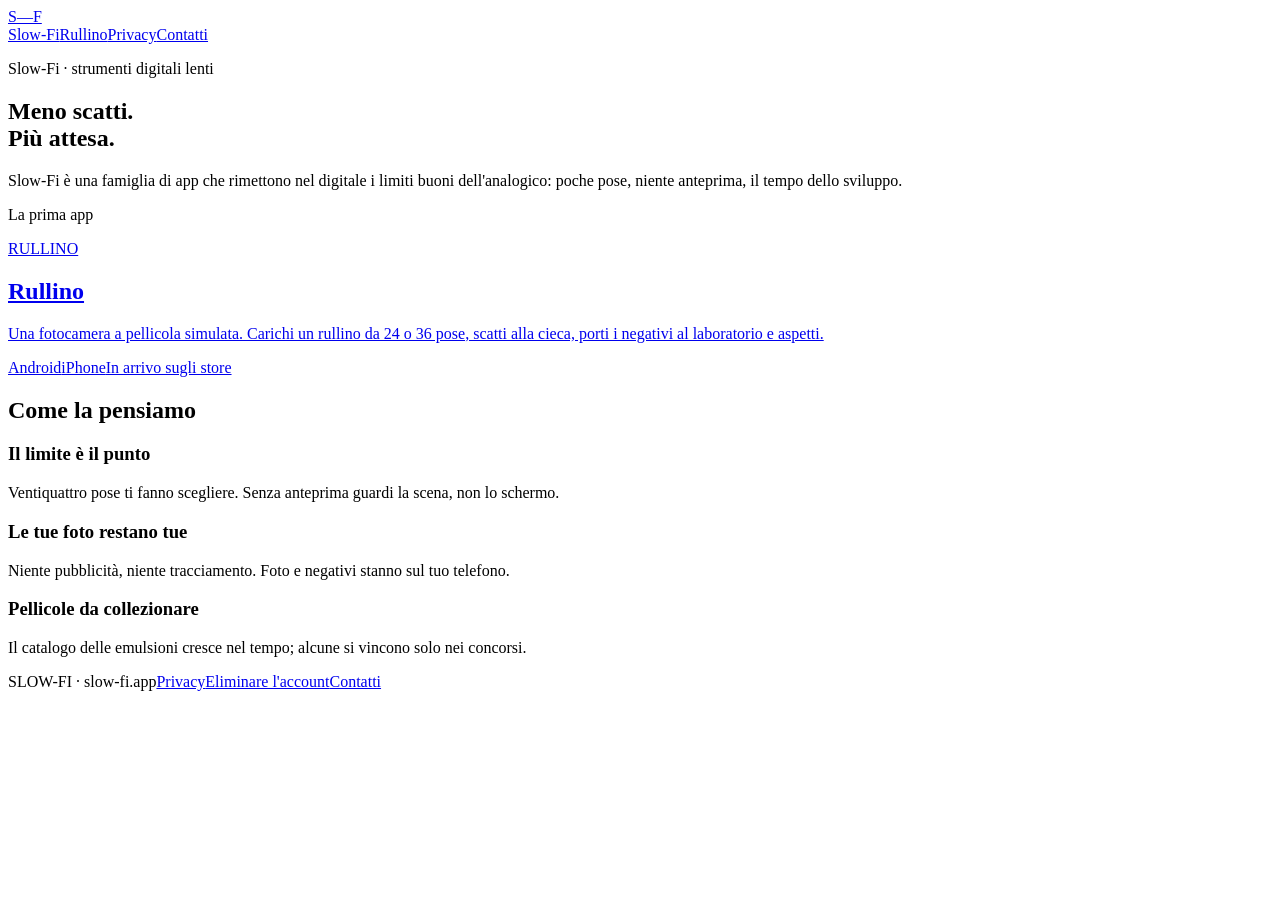
==== site/index.html @ 231f75a5 "Sito slow-fi.app: home, Rullino, privacy, eliminazione account, contatti Co-Authored-By: Claude Opus" ====
<!doctype html>
<html lang="it">
<head>
<meta charset="utf-8">
<meta name="viewport" content="width=device-width,initial-scale=1">
<title>Slow-Fi</title>
<meta name="description" content="Slow-Fi: app che rallentano il digitale. La prima è Rullino, una fotocamera a pellicola simulata.">
<meta name="theme-color" content="#0d0c0c">
<link rel="icon" href="/favicon.svg" type="image/svg+xml">
<link rel="stylesheet" href="/style.css">
</head>
<body>
<header><div class="wrap"><a class="mark" href="/">S—F</a><nav><a href="/" aria-current=page>Slow-Fi</a><a href="/rullino">Rullino</a><a href="/privacy">Privacy</a><a href="/contatti">Contatti</a></nav></div></header>
<main>

<section class="wrap hero">
  <p class="kicker">Slow-Fi · strumenti digitali lenti</p>
  <h1>Meno scatti.<br>Più attesa.</h1>
  <p class="lead">Slow-Fi è una famiglia di app che rimettono nel digitale i limiti buoni dell'analogico: poche pose, niente anteprima, il tempo dello sviluppo.</p>
</section>
<section class="wrap">
  <p class="kicker">La prima app</p>
  <a class="card app" href="/rullino">
    <div class="cart" aria-hidden="true"><div class="cap"></div><div class="body"></div><div class="lab">RULLINO</div></div>
    <div>
      <h2 class="m0">Rullino</h2>
      <p>Una fotocamera a pellicola simulata. Carichi un rullino da 24 o 36 pose, scatti alla cieca, porti i negativi al laboratorio e aspetti.</p>
      <span class="chip on">Android</span><span class="chip on">iPhone</span><span class="chip">In arrivo sugli store</span>
    </div>
  </a>
</section>
<section class="wrap" class="pb">
  <h2>Come la pensiamo</h2>
  <div class="grid">
    <div class="card"><h3>Il limite è il punto</h3><p>Ventiquattro pose ti fanno scegliere. Senza anteprima guardi la scena, non lo schermo.</p></div>
    <div class="card"><h3>Le tue foto restano tue</h3><p>Niente pubblicità, niente tracciamento. Foto e negativi stanno sul tuo telefono.</p></div>
    <div class="card"><h3>Pellicole da collezionare</h3><p>Il catalogo delle emulsioni cresce nel tempo; alcune si vincono solo nei concorsi.</p></div>
  </div>
</section>

</main>
<footer><div class="wrap"><span>SLOW-FI · slow-fi.app</span><a href="/privacy">Privacy</a><a href="/elimina-account">Eliminare l'account</a><a href="/contatti">Contatti</a></div></footer>
</body>
</html>
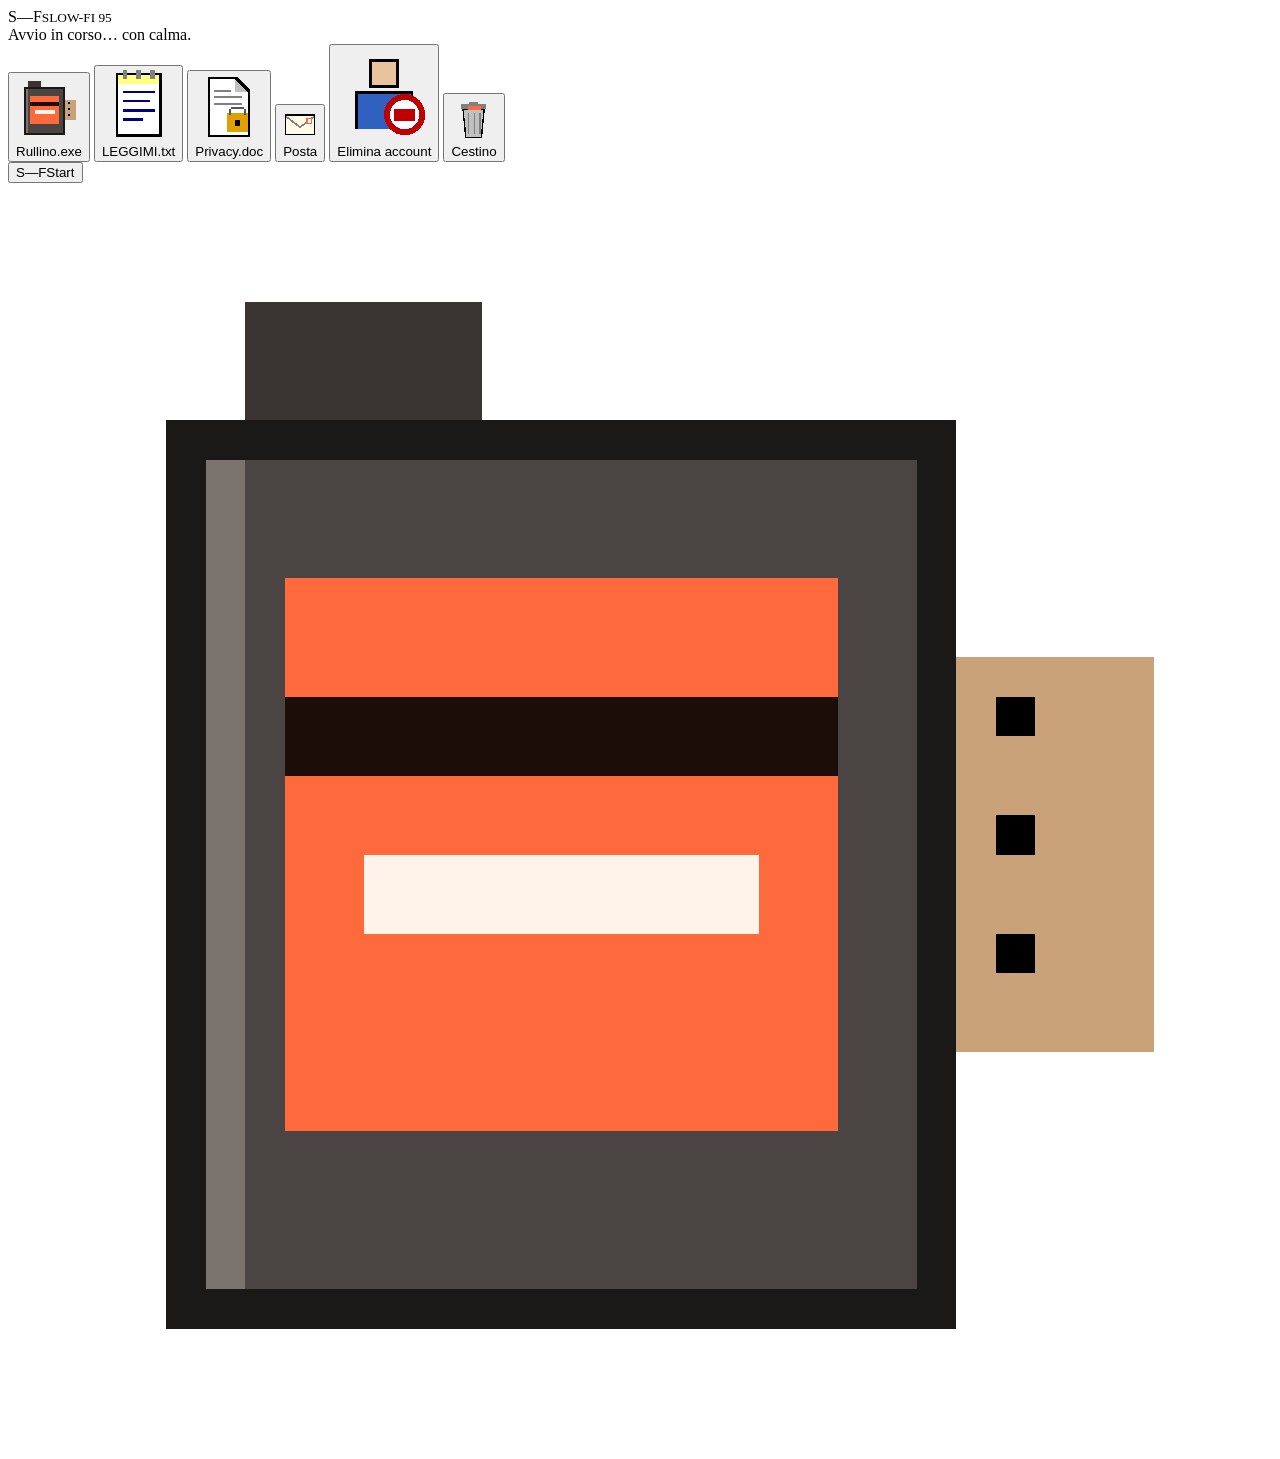
==== commit d886d014: "Sito Slow-Fi 95: desktop retrò con finestre trascinabili, menu Start, barra delle applicazioni; 404 " ====
--- a/site/index.html
+++ b/site/index.html
@@ -5,40 +5,214 @@
 <meta name="viewport" content="width=device-width,initial-scale=1">
 <title>Slow-Fi</title>
 <meta name="description" content="Slow-Fi: app che rallentano il digitale. La prima è Rullino, una fotocamera a pellicola simulata.">
-<meta name="theme-color" content="#0d0c0c">
+<meta name="theme-color" content="#007a78">
 <link rel="icon" href="/favicon.svg" type="image/svg+xml">
-<link rel="stylesheet" href="/style.css">
+<link rel="stylesheet" href="/desktop.css">
+<noscript><link rel="stylesheet" href="/noscript.css"></noscript>
+<script src="/desktop.js" defer></script>
 </head>
 <body>
-<header><div class="wrap"><a class="mark" href="/">S—F</a><nav><a href="/" aria-current=page>Slow-Fi</a><a href="/rullino">Rullino</a><a href="/privacy">Privacy</a><a href="/contatti">Contatti</a></nav></div></header>
-<main>
-
-<section class="wrap hero">
-  <p class="kicker">Slow-Fi · strumenti digitali lenti</p>
-  <h1>Meno scatti.<br>Più attesa.</h1>
-  <p class="lead">Slow-Fi è una famiglia di app che rimettono nel digitale i limiti buoni dell'analogico: poche pose, niente anteprima, il tempo dello sviluppo.</p>
-</section>
-<section class="wrap">
-  <p class="kicker">La prima app</p>
-  <a class="card app" href="/rullino">
-    <div class="cart" aria-hidden="true"><div class="cap"></div><div class="body"></div><div class="lab">RULLINO</div></div>
-    <div>
-      <h2 class="m0">Rullino</h2>
-      <p>Una fotocamera a pellicola simulata. Carichi un rullino da 24 o 36 pose, scatti alla cieca, porti i negativi al laboratorio e aspetti.</p>
-      <span class="chip on">Android</span><span class="chip on">iPhone</span><span class="chip">In arrivo sugli store</span>
-    </div>
-  </a>
-</section>
-<section class="wrap" class="pb">
-  <h2>Come la pensiamo</h2>
-  <div class="grid">
-    <div class="card"><h3>Il limite è il punto</h3><p>Ventiquattro pose ti fanno scegliere. Senza anteprima guardi la scena, non lo schermo.</p></div>
-    <div class="card"><h3>Le tue foto restano tue</h3><p>Niente pubblicità, niente tracciamento. Foto e negativi stanno sul tuo telefono.</p></div>
-    <div class="card"><h3>Pellicole da collezionare</h3><p>Il catalogo delle emulsioni cresce nel tempo; alcune si vincono solo nei concorsi.</p></div>
-  </div>
-</section>
-
+<div id="boot" aria-hidden="true"><div class="logo">S—F<small>SLOW-FI 95</small></div><div class="bar"><i></i></div><div>Avvio in corso… con calma.</div></div>
+
+<main id="desk">
+<nav id="icons" aria-label="Desktop">
+<button class="icon" data-open="rullino"><svg viewBox="0 0 32 32" shape-rendering="crispEdges" aria-hidden="true"><rect x="6" y="3" width="6" height="4" fill="#3a3533"/><rect x="4" y="6" width="20" height="23" fill="#1b1918"/><rect x="5" y="7" width="18" height="21" fill="#4a4542"/><rect x="7" y="10" width="14" height="14" fill="#ff6a3d"/><rect x="7" y="13" width="14" height="2" fill="#1b0e09"/><rect x="9" y="17" width="10" height="2" fill="#fff3ea"/><rect x="24" y="12" width="5" height="10" fill="#c9a27a"/><rect x="25" y="13" width="1" height="1" fill="#000"/><rect x="25" y="16" width="1" height="1" fill="#000"/><rect x="25" y="19" width="1" height="1" fill="#000"/><rect x="5" y="7" width="1" height="21" fill="#7a736e"/></svg><span>Rullino.exe</span></button>
+<button class="icon" data-open="leggimi"><svg viewBox="0 0 32 32" shape-rendering="crispEdges" aria-hidden="true"><rect x="6" y="2" width="20" height="28" fill="#000"/><rect x="7" y="3" width="18" height="26" fill="#fff"/><rect x="7" y="3" width="18" height="4" fill="#ffff80"/><rect x="9" y="1" width="2" height="4" fill="#808080"/><rect x="15" y="1" width="2" height="4" fill="#808080"/><rect x="21" y="1" width="2" height="4" fill="#808080"/><rect x="9" y="10" width="14" height="1" fill="#000080"/><rect x="9" y="14" width="12" height="1" fill="#000080"/><rect x="9" y="18" width="14" height="1" fill="#000080"/><rect x="9" y="22" width="9" height="1" fill="#000080"/></svg><span>LEGGIMI.txt</span></button>
+<button class="icon" data-open="privacy"><svg viewBox="0 0 32 32" shape-rendering="crispEdges" aria-hidden="true"><polygon points="6,2 20,2 26,8 26,30 6,30" fill="#000"/><polygon points="7,3 19,3 25,9 25,29 7,29" fill="#fff"/><polygon points="19,3 19,9 25,9" fill="#c0c0c0"/><rect x="9" y="8" width="8" height="1" fill="#808080"/><rect x="9" y="11" width="13" height="1" fill="#808080"/><rect x="9" y="14" width="13" height="1" fill="#808080"/><rect x="15" y="19" width="10" height="9" fill="#e0a000"/><rect x="17" y="16" width="6" height="1" fill="#555"/><rect x="16" y="17" width="1" height="3" fill="#555"/><rect x="23" y="17" width="1" height="3" fill="#555"/><rect x="19" y="22" width="2" height="3" fill="#000"/></svg><span>Privacy.doc</span></button>
+<button class="icon" data-open="contatti"><svg viewBox="0 0 32 32" shape-rendering="crispEdges" aria-hidden="true"><rect x="2" y="7" width="28" height="19" fill="#000"/><rect x="3" y="8" width="26" height="17" fill="#fffbe6"/><polygon points="3,8 16,18 29,8 29,10 16,20 3,10" fill="#808080"/><rect x="22" y="10" width="5" height="6" fill="#ff6a3d"/><rect x="23" y="11" width="3" height="4" fill="#fff"/></svg><span>Posta</span></button>
+<button class="icon" data-open="account"><svg viewBox="0 0 32 32" shape-rendering="crispEdges" aria-hidden="true"><rect x="11" y="4" width="10" height="10" fill="#000"/><rect x="12" y="5" width="8" height="8" fill="#e8c39e"/><rect x="6" y="15" width="20" height="13" fill="#000"/><rect x="7" y="16" width="18" height="12" fill="#3060c0"/><circle cx="23" cy="23" r="7" fill="#c00000"/><circle cx="23" cy="23" r="5" fill="#fff"/><polygon points="19.5,21 26.5,21 26.5,25 19.5,25" fill="#c00000"/></svg><span>Elimina account</span></button>
+<button class="icon" data-open="cestino"><svg viewBox="0 0 32 32" shape-rendering="crispEdges" aria-hidden="true"><rect x="7" y="6" width="18" height="3" fill="#808080"/><rect x="13" y="4" width="6" height="2" fill="#808080"/><polygon points="8,9 24,9 22,30 10,30" fill="#000"/><polygon points="9,10 23,10 21,29 11,29" fill="#c0c0c0"/><rect x="12" y="12" width="1" height="15" fill="#808080"/><rect x="16" y="12" width="1" height="15" fill="#808080"/><rect x="20" y="12" width="1" height="15" fill="#808080"/><rect x="12" y="7" width="9" height="3" fill="#ff6a3d"/></svg><span>Cestino</span></button>
+</nav>
 </main>
-<footer><div class="wrap"><span>SLOW-FI · slow-fi.app</span><a href="/privacy">Privacy</a><a href="/elimina-account">Eliminare l'account</a><a href="/contatti">Contatti</a></div></footer>
+
+<div id="startmenu" class="raised" hidden>
+  <div class="side"><b>Slow</b>-Fi 95</div>
+  <ul>
+<li><button data-open="rullino"><svg viewBox="0 0 32 32" shape-rendering="crispEdges" aria-hidden="true"><rect x="6" y="3" width="6" height="4" fill="#3a3533"/><rect x="4" y="6" width="20" height="23" fill="#1b1918"/><rect x="5" y="7" width="18" height="21" fill="#4a4542"/><rect x="7" y="10" width="14" height="14" fill="#ff6a3d"/><rect x="7" y="13" width="14" height="2" fill="#1b0e09"/><rect x="9" y="17" width="10" height="2" fill="#fff3ea"/><rect x="24" y="12" width="5" height="10" fill="#c9a27a"/><rect x="25" y="13" width="1" height="1" fill="#000"/><rect x="25" y="16" width="1" height="1" fill="#000"/><rect x="25" y="19" width="1" height="1" fill="#000"/><rect x="5" y="7" width="1" height="21" fill="#7a736e"/></svg><span>Rullino</span></button></li>
+<li><button data-open="leggimi"><svg viewBox="0 0 32 32" shape-rendering="crispEdges" aria-hidden="true"><rect x="6" y="2" width="20" height="28" fill="#000"/><rect x="7" y="3" width="18" height="26" fill="#fff"/><rect x="7" y="3" width="18" height="4" fill="#ffff80"/><rect x="9" y="1" width="2" height="4" fill="#808080"/><rect x="15" y="1" width="2" height="4" fill="#808080"/><rect x="21" y="1" width="2" height="4" fill="#808080"/><rect x="9" y="10" width="14" height="1" fill="#000080"/><rect x="9" y="14" width="12" height="1" fill="#000080"/><rect x="9" y="18" width="14" height="1" fill="#000080"/><rect x="9" y="22" width="9" height="1" fill="#000080"/></svg><span>Leggimi</span></button></li>
+<li><button data-open="privacy"><svg viewBox="0 0 32 32" shape-rendering="crispEdges" aria-hidden="true"><polygon points="6,2 20,2 26,8 26,30 6,30" fill="#000"/><polygon points="7,3 19,3 25,9 25,29 7,29" fill="#fff"/><polygon points="19,3 19,9 25,9" fill="#c0c0c0"/><rect x="9" y="8" width="8" height="1" fill="#808080"/><rect x="9" y="11" width="13" height="1" fill="#808080"/><rect x="9" y="14" width="13" height="1" fill="#808080"/><rect x="15" y="19" width="10" height="9" fill="#e0a000"/><rect x="17" y="16" width="6" height="1" fill="#555"/><rect x="16" y="17" width="1" height="3" fill="#555"/><rect x="23" y="17" width="1" height="3" fill="#555"/><rect x="19" y="22" width="2" height="3" fill="#000"/></svg><span>Privacy</span></button></li>
+<li><button data-open="account"><svg viewBox="0 0 32 32" shape-rendering="crispEdges" aria-hidden="true"><rect x="11" y="4" width="10" height="10" fill="#000"/><rect x="12" y="5" width="8" height="8" fill="#e8c39e"/><rect x="6" y="15" width="20" height="13" fill="#000"/><rect x="7" y="16" width="18" height="12" fill="#3060c0"/><circle cx="23" cy="23" r="7" fill="#c00000"/><circle cx="23" cy="23" r="5" fill="#fff"/><polygon points="19.5,21 26.5,21 26.5,25 19.5,25" fill="#c00000"/></svg><span>Eliminare l&#x27;account</span></button></li>
+<li><button data-open="contatti"><svg viewBox="0 0 32 32" shape-rendering="crispEdges" aria-hidden="true"><rect x="2" y="7" width="28" height="19" fill="#000"/><rect x="3" y="8" width="26" height="17" fill="#fffbe6"/><polygon points="3,8 16,18 29,8 29,10 16,20 3,10" fill="#808080"/><rect x="22" y="10" width="5" height="6" fill="#ff6a3d"/><rect x="23" y="11" width="3" height="4" fill="#fff"/></svg><span>Contatti</span></button></li>
+<li><hr></li>
+<li><button data-open="spegni"><svg viewBox="0 0 32 32" shape-rendering="crispEdges" aria-hidden="true"><circle cx="16" cy="17" r="11" fill="none" stroke="#000" stroke-width="3"/><rect x="12" y="2" width="8" height="8" fill="#c0c0c0"/><rect x="14" y="3" width="4" height="13" fill="#c00000"/></svg><span>Chiudi Slow-Fi…</span></button></li>
+  </ul>
+</div>
+
+<footer id="taskbar">
+  <button id="start" class="btn" aria-haspopup="menu"><span class="sf">S—F</span>Start</button>
+  <div id="tasks"></div>
+  <div id="tray"><svg viewBox="0 0 32 32" shape-rendering="crispEdges" aria-hidden="true"><rect x="6" y="3" width="6" height="4" fill="#3a3533"/><rect x="4" y="6" width="20" height="23" fill="#1b1918"/><rect x="5" y="7" width="18" height="21" fill="#4a4542"/><rect x="7" y="10" width="14" height="14" fill="#ff6a3d"/><rect x="7" y="13" width="14" height="2" fill="#1b0e09"/><rect x="9" y="17" width="10" height="2" fill="#fff3ea"/><rect x="24" y="12" width="5" height="10" fill="#c9a27a"/><rect x="25" y="13" width="1" height="1" fill="#000"/><rect x="25" y="16" width="1" height="1" fill="#000"/><rect x="25" y="19" width="1" height="1" fill="#000"/><rect x="5" y="7" width="1" height="21" fill="#7a736e"/></svg><span id="clock"></span></div>
+</footer>
+
+<!-- Contenuti delle finestre (leggibili anche senza JavaScript) -->
+<div id="tpl-benvenuto" class="src" data-title="Benvenuto in Slow-Fi 95" data-icon="info" data-w="500" data-h="330" data-status="Pronto|Slow-Fi 95" hidden>
+<h1>Meno scatti. Più attesa.</h1>
+<p class="lead">Slow-Fi è una famiglia di app che rimettono nel digitale i limiti buoni dell'analogico: poche pose, niente anteprima, il tempo dello sviluppo.</p>
+<p>Fai doppio clic sulle icone del desktop, oppure apri il menu <b>Start</b> in basso a sinistra.</p>
+<div class="row">
+  <button class="btn" data-open="rullino">Apri Rullino.exe</button>
+  <button class="btn" data-open="leggimi">LEGGIMI.txt</button>
+</div></div>
+<div id="tpl-leggimi" class="src" data-title="LEGGIMI.txt - Blocco note" data-icon="txt" data-w="520" data-h="380" data-body="notepad" hidden>SLOW-FI — LEGGIMI
+=================
+
+Slow-Fi fa app lente, apposta.
+
+1. Il limite è il punto.
+   Ventiquattro pose ti fanno scegliere.
+   Senza anteprima guardi la scena, non lo schermo.
+
+2. Le tue foto restano tue.
+   Niente pubblicità, niente tracciamento.
+   Foto e negativi stanno sul tuo telefono.
+
+3. Pellicole da collezionare.
+   Il catalogo delle emulsioni cresce nel tempo;
+   alcune si vincono solo nei concorsi.
+
+App n° 01: Rullino (doppio clic su Rullino.exe)
+Altre app: in sviluppo. Abbi pazienza, è lo spirito.
+
+slow-fi.app
+</div>
+<div id="tpl-rullino" class="src" data-title="Rullino.exe" data-icon="film" data-w="640" data-h="470" data-body="dark" data-status="App n° 01|Android · iPhone" hidden>
+<p class="kicker">Slow-Fi · app n° 01</p>
+<h1>Rullino</h1>
+<p class="lead">La fotocamera a pellicola nel telefono, con tutti i suoi difetti preferiti: la grana, l'esposizione da azzeccare, la doppia esposizione per sbaglio (o apposta).</p>
+<div class="row"><span class="btn">Presto su Google Play</span><span class="btn">Presto su App Store</span></div>
+<h2>Come funziona</h2>
+<div class="grid">
+  <div class="card"><p class="kicker">01 · Carica</p><h3>Scegli l'emulsione</h3><p>Ogni pellicola ha la sua sensibilità, i suoi colori e la sua grana. Rullini da 24 o 36 pose.</p></div>
+  <div class="card"><p class="kicker">02 · Scatta</p><h3>Leva e otturatore</h3><p>Tira la leva, scegli il tempo sulla ghiera e scatta. Non vedi il risultato: lo scoprirai dopo.</p></div>
+  <div class="card"><p class="kicker">03 · Riavvolgi</p><h3>Doppie esposizioni</h3><p>Premi R, gira la manovella di una posa e scatta di nuovo sopra la stessa foto.</p></div>
+  <div class="card"><p class="kicker">04 · Sviluppa</p><h3>Il laboratorio</h3><p>Porta il rullino al negozio, chiedi push o pull e aspetta i negativi. Poi il tavolo luminoso e le stampe.</p></div>
+</div>
+<h2>Pellicola vera, nei limiti del digitale</h2>
+<div class="grid">
+  <div class="card"><h3>Esposimetro</h3><p>Una barretta come nei mirini reflex ti dice se sei sotto o sovra, e su che tempo girare la ghiera.</p></div>
+  <div class="card"><h3>Emulsioni</h3><p>Il catalogo cresce nel tempo: nuove pellicole si scaricano dal negozio dell'app.</p></div>
+  <div class="card"><h3>Rullini condivisi</h3><p>Passa un rullino a metà a qualcuno: lo finisce lui, anche sopra le tue pose.</p></div>
+  <div class="card"><h3>Concorsi</h3><p>Temi, emulsioni imposte, a volte un rullino in regalo. Una sola foto a testa, una giuria che vota da 1 a 10.</p></div>
+</div></div>
+<div id="tpl-privacy" class="src" data-title="Privacy.doc - Rullino" data-icon="doc" data-w="680" data-h="500" data-status="Informativa privacy|Bozza in revisione" hidden><p class="kicker">Rullino · informativa privacy · aggiornata al 17 novembre 2026</p>
+  <h1>Privacy</h1>
+  <p class="note">Bozza in revisione: i dati del titolare e alcuni tempi di conservazione dei fornitori sono in fase di verifica.</p>
+  <p><b>In breve:</b> Rullino tiene foto, rullini e liberatorie sul tuo telefono. Sui nostri server finiscono i dati dell'account (email, nome utente, ruolo) e, solo se partecipi a un concorso, la foto che mandi e la sua eventuale liberatoria. Niente pubblicità, niente tracciamento, nessuna vendita di dati.</p>
+
+  <h2>1. Chi siamo</h2>
+  <p>Rullino fa parte del progetto Slow-Fi (slow-fi.app). Per qualsiasi domanda sulla privacy scrivi a <a href="mailto:privacy@slow-fi.app">privacy@slow-fi.app</a>: rispondiamo entro 30 giorni.</p>
+
+  <h2>2. Quali dati trattiamo</h2>
+  <p>Rullino si usa anche senza account: in quel caso nessun dato personale lascia il telefono.</p>
+  <table>
+    <tr><th>Dato</th><th>Dove resta</th><th>Chi lo vede</th></tr>
+    <tr><td>Foto scattate, rullini, negativi e stampe</td><td>Sul tuo telefono (le stampe nella galleria)</td><td>Solo tu</td></tr>
+    <tr><td>Liberatorie: nome, cognome, contatto, luogo, firma della persona ritratta</td><td>Sul tuo telefono; il PDF in Download/Rullino</td><td>Tu e chi decidi tu</td></tr>
+    <tr><td>Gettoni, magazzino, impostazioni</td><td>Sul tuo telefono</td><td>Solo tu</td></tr>
+    <tr><td>Account: email, nome utente, nome visualizzato, lingua del telefono, ruolo (utente, giudice, OP)</td><td>Server Supabase nell'UE</td><td>Noi; nome utente e nome visualizzato anche agli altri utenti registrati</td></tr>
+    <tr><td>Concorsi: la foto inviata, il numero della posa, l'emulsione, la data di caricamento del rullino, la liberatoria se ci sono persone</td><td>Server Supabase nell'UE, in uno spazio privato</td><td>Tu, la giuria e gli OP; se arrivi sul podio, la foto e il tuo nome utente agli utenti registrati per una settimana</td></tr>
+    <tr><td>Voti e note della giuria</td><td>Server Supabase nell'UE</td><td>La giuria; l'autore della foto a concorso chiuso</td></tr>
+    <tr><td>Dati tecnici di accesso: indirizzo IP, data e ora delle richieste</td><td>Registri dei fornitori</td><td>I fornitori e noi, per sicurezza</td></tr>
+  </table>
+  <p>Non raccogliamo posizione, contatti, identificativi pubblicitari né statistiche d'uso. Le foto lasciano il telefono solo quando scegli tu di mandarne una a un concorso.</p>
+  <p>Quando scarichi un'emulsione dal catalogo, il telefono la chiede ai server di Supabase: la richiesta lascia nei registri l'indirizzo IP, ma non è legata al tuo account.</p>
+
+  <h2>3. Perché li usiamo e su quale base</h2>
+  <table>
+    <tr><th>Scopo</th><th>Dati</th><th>Base giuridica (GDPR)</th></tr>
+    <tr><td>Creare e gestire l'account, l'accesso con il codice via email</td><td>Email, nome utente, nome visualizzato, lingua</td><td>Esecuzione del servizio richiesto (art. 6.1.b)</td></tr>
+    <tr><td>Concorsi: partecipazione, giuria, classifica, premi e bacheca</td><td>Foto inviata, liberatoria, nome utente, voti</td><td>Esecuzione del servizio richiesto (art. 6.1.b)</td></tr>
+    <tr><td>Sicurezza e prevenzione degli abusi</td><td>Dati tecnici di accesso</td><td>Legittimo interesse (art. 6.1.f)</td></tr>
+    <tr><td>Obblighi di legge</td><td>I dati necessari caso per caso</td><td>Obbligo legale (art. 6.1.c)</td></tr>
+  </table>
+  <p>Non usiamo i dati per pubblicità, profilazione o decisioni automatizzate, e non li vendiamo. La classifica dei concorsi nasce dalla media dei voti dati da persone.</p>
+
+  <h2>4. Chi ci aiuta a fornire il servizio</h2>
+  <table>
+    <tr><th>Fornitore</th><th>Cosa fa</th><th>Dove</th></tr>
+    <tr><td>Supabase Inc.</td><td>Account, accesso, catalogo delle emulsioni, concorsi</td><td>Server in Irlanda (UE)</td></tr>
+    <tr><td>Resend Inc.</td><td>Spedisce l'email con il codice di accesso</td><td>Società con sede negli USA</td></tr>
+    <tr><td>Cloudflare Inc., Vercel Inc.</td><td>Dominio slow-fi.app e questo sito</td><td>Rete globale</td></tr>
+    <tr><td>Google (Play Store), Apple (App Store)</td><td>Distribuzione dell'app</td><td>Secondo le loro informative</td></tr>
+  </table>
+  <p>I fornitori trattano i dati solo per conto nostro. Se un trasferimento avviene fuori dall'UE, si appoggia alle garanzie previste dal GDPR (decisione di adeguatezza UE-USA o clausole contrattuali standard). Questo sito non usa cookie né script.</p>
+
+  <h2>5. Permessi del telefono</h2>
+  <ul>
+    <li><b>Fotocamera:</b> per scattare. Le immagini restano nell'app finché non le stampi.</li>
+    <li><b>Foto / galleria:</b> solo per salvare le stampe che scegli. Su iPhone il permesso è di sola aggiunta.</li>
+    <li><b>File:</b> solo quando apri un file <code>.emulsion</code> o salvi il PDF di una liberatoria.</li>
+    <li><b>Internet:</b> per l'account, il catalogo e i concorsi.</li>
+  </ul>
+
+  <h2>6. Per quanto tempo</h2>
+  <table>
+    <tr><th>Dato</th><th>Quanto resta</th></tr>
+    <tr><td>Account e profilo</td><td>Finché non lo elimini; poi viene cancellato subito</td></tr>
+    <tr><td>Foto e liberatoria mandate a un concorso</td><td>Finché non ritiri la foto (a concorso aperto) o elimini l'account</td></tr>
+    <tr><td>Codici di accesso</td><td>Scadono dopo un'ora</td></tr>
+    <tr><td>Dati sul telefono</td><td>Finché non li cancelli o disinstalli l'app</td></tr>
+  </table>
+
+  <h2>7. Liberatorie e persone fotografate</h2>
+  <p>Le liberatorie si compilano e si firmano sul telefono. Per i dati delle persone che fotografi il titolare sei tu: Rullino ti dà lo strumento per raccogliere il loro consenso. Se mandi a un concorso una foto con persone, la liberatoria viaggia con la foto ed è visibile solo alla giuria e agli OP, per verificare il consenso.</p>
+
+  <h2>8. Minori</h2>
+  <p>L'account è riservato a chi ha almeno 14 anni; sotto quell'età serve il consenso di un genitore. Scattare e sviluppare senza account resta possibile a qualsiasi età, perché i dati non lasciano il telefono.</p>
+
+  <h2>9. I tuoi diritti</h2>
+  <p>Puoi chiederci di accedere ai tuoi dati, correggerli, cancellarli, limitarne l'uso, opporti al trattamento basato sul legittimo interesse o riceverli in un formato leggibile (artt. 15–21 GDPR).</p>
+  <p><b>Eliminare l'account:</b> nell'app, Opzioni › Account › Elimina l'account. Trovi tutti i dettagli nella pagina <a href="/elimina-account" data-open="account">Eliminare l'account</a>.</p>
+  <p>Puoi anche reclamare al Garante per la protezione dei dati personali (<a href="https://www.garanteprivacy.it">garanteprivacy.it</a>) o all'autorità del Paese in cui vivi.</p>
+
+  <h2>10. Sicurezza e modifiche</h2>
+  <p>Le comunicazioni con i server sono cifrate (HTTPS). Sul server ognuno legge e modifica solo i propri dati; le foto dei concorsi stanno in uno spazio privato. Se cambiamo questa informativa aggiorniamo la data in alto e lo segnaliamo nell'app.</p>
+</div>
+<div id="tpl-account" class="src" data-title="Eliminare l&#x27;account" data-icon="user" data-w="520" data-h="400" hidden>
+<p class="kicker">Rullino · account</p>
+<h1>Eliminare l'account</h1>
+<p>Puoi eliminare il tuo account Rullino quando vuoi, direttamente dall'app:</p>
+<ol class="steps">
+  <li>Apri Rullino e vai in <b>Opzioni</b>.</li>
+  <li>Nella scheda <b>Account</b> tocca <b>Elimina l'account</b>.</li>
+  <li>Conferma. L'account si cancella subito.</li>
+</ol>
+<h2>Cosa viene cancellato</h2>
+<p>Dai nostri server: email, nome utente, nome visualizzato, ruolo, eventuale abbonamento, le partecipazioni ai concorsi con le foto e le liberatorie inviate, i voti dati se eri in giuria.</p>
+<p>Foto, rullini, negativi e liberatorie che stanno solo sul telefono non passano dai nostri server: restano sul telefono finché non li cancelli o disinstalli l'app.</p>
+<h2>Non hai più l'app?</h2>
+<p>Scrivi a <a href="mailto:privacy@slow-fi.app?subject=Eliminare%20l%27account%20Rullino">privacy@slow-fi.app</a> dall'indirizzo email con cui ti sei registrato e chiedi la cancellazione. Rispondiamo entro 30 giorni, di solito molto prima.</p></div>
+<div id="tpl-contatti" class="src" data-title="Posta in uscita" data-icon="mail" data-w="460" data-h="320" hidden>
+<table>
+  <tr><th>A</th><td><a href="mailto:ciao@slow-fi.app">ciao@slow-fi.app</a></td></tr>
+  <tr><th>Per</th><td>Idee, problemi con l'app, collaborazioni</td></tr>
+</table>
+<table>
+  <tr><th>A</th><td><a href="mailto:privacy@slow-fi.app">privacy@slow-fi.app</a></td></tr>
+  <tr><th>Per</th><td>Domande sui dati, richieste di accesso o cancellazione</td></tr>
+</table>
+<p>Rispondiamo con calma, ma rispondiamo.</p>
+<div class="row"><a class="btn" href="mailto:ciao@slow-fi.app">Scrivi un messaggio</a></div></div>
+<div id="tpl-cestino" class="src" data-title="Cestino" data-icon="trash" data-w="480" data-h="300" data-status="4 oggetti|Svuotato mai" hidden>
+<div class="files">
+  <div><svg viewBox="0 0 32 32" shape-rendering="crispEdges" aria-hidden="true"><rect x="3" y="6" width="26" height="20" fill="#000"/><rect x="4" y="7" width="24" height="18" fill="#7ec8f0"/><polygon points="4,25 12,14 18,21 21,18 28,25" fill="#2e7d32"/><rect x="21" y="9" width="4" height="4" fill="#ffd700"/></svg>anteprima_istantanea.jpg</div>
+  <div><svg viewBox="0 0 32 32" shape-rendering="crispEdges" aria-hidden="true"><rect x="3" y="6" width="26" height="20" fill="#000"/><rect x="4" y="7" width="24" height="18" fill="#7ec8f0"/><polygon points="4,25 12,14 18,21 21,18 28,25" fill="#2e7d32"/><rect x="21" y="9" width="4" height="4" fill="#ffd700"/></svg>scatto_0847_di_0847.jpg</div>
+  <div><svg viewBox="0 0 32 32" shape-rendering="crispEdges" aria-hidden="true"><rect x="3" y="5" width="26" height="22" fill="#000"/><rect x="4" y="6" width="24" height="20" fill="#c0c0c0"/><rect x="4" y="6" width="24" height="4" fill="#000080"/><rect x="7" y="13" width="18" height="2" fill="#808080"/><rect x="7" y="17" width="12" height="2" fill="#808080"/><rect x="7" y="21" width="15" height="2" fill="#808080"/></svg>ansia_da_like.exe</div>
+  <div><svg viewBox="0 0 32 32" shape-rendering="crispEdges" aria-hidden="true"><rect x="6" y="2" width="20" height="28" fill="#000"/><rect x="7" y="3" width="18" height="26" fill="#fff"/><rect x="7" y="3" width="18" height="4" fill="#ffff80"/><rect x="9" y="1" width="2" height="4" fill="#808080"/><rect x="15" y="1" width="2" height="4" fill="#808080"/><rect x="21" y="1" width="2" height="4" fill="#808080"/><rect x="9" y="10" width="14" height="1" fill="#000080"/><rect x="9" y="14" width="12" height="1" fill="#000080"/><rect x="9" y="18" width="14" height="1" fill="#000080"/><rect x="9" y="22" width="9" height="1" fill="#000080"/></svg>filtro_vintage_finto.preset</div>
+</div></div>
+<div id="tpl-spegni" class="src" data-title="Chiudi Slow-Fi" data-icon="power" data-w="380" data-h="170" data-dialog="1" hidden>
+<svg viewBox="0 0 32 32" shape-rendering="crispEdges" aria-hidden="true"><circle cx="16" cy="16" r="13" fill="#000"/><circle cx="16" cy="16" r="12" fill="#fff"/><rect x="14" y="13" width="4" height="11" fill="#000080"/><rect x="14" y="7" width="4" height="4" fill="#000080"/></svg><div><p><b>È ora di spegnere.</b></p><p>Prendi la macchina e vai fuori a scattare: la luce di adesso non torna.</p>
+<div class="row"><button class="btn" data-close>OK</button></div></div></div>
+
+<template id="ico-film"><svg viewBox="0 0 32 32" shape-rendering="crispEdges" aria-hidden="true"><rect x="6" y="3" width="6" height="4" fill="#3a3533"/><rect x="4" y="6" width="20" height="23" fill="#1b1918"/><rect x="5" y="7" width="18" height="21" fill="#4a4542"/><rect x="7" y="10" width="14" height="14" fill="#ff6a3d"/><rect x="7" y="13" width="14" height="2" fill="#1b0e09"/><rect x="9" y="17" width="10" height="2" fill="#fff3ea"/><rect x="24" y="12" width="5" height="10" fill="#c9a27a"/><rect x="25" y="13" width="1" height="1" fill="#000"/><rect x="25" y="16" width="1" height="1" fill="#000"/><rect x="25" y="19" width="1" height="1" fill="#000"/><rect x="5" y="7" width="1" height="21" fill="#7a736e"/></svg></template>
+<template id="ico-txt"><svg viewBox="0 0 32 32" shape-rendering="crispEdges" aria-hidden="true"><rect x="6" y="2" width="20" height="28" fill="#000"/><rect x="7" y="3" width="18" height="26" fill="#fff"/><rect x="7" y="3" width="18" height="4" fill="#ffff80"/><rect x="9" y="1" width="2" height="4" fill="#808080"/><rect x="15" y="1" width="2" height="4" fill="#808080"/><rect x="21" y="1" width="2" height="4" fill="#808080"/><rect x="9" y="10" width="14" height="1" fill="#000080"/><rect x="9" y="14" width="12" height="1" fill="#000080"/><rect x="9" y="18" width="14" height="1" fill="#000080"/><rect x="9" y="22" width="9" height="1" fill="#000080"/></svg></template>
+<template id="ico-doc"><svg viewBox="0 0 32 32" shape-rendering="crispEdges" aria-hidden="true"><polygon points="6,2 20,2 26,8 26,30 6,30" fill="#000"/><polygon points="7,3 19,3 25,9 25,29 7,29" fill="#fff"/><polygon points="19,3 19,9 25,9" fill="#c0c0c0"/><rect x="9" y="8" width="8" height="1" fill="#808080"/><rect x="9" y="11" width="13" height="1" fill="#808080"/><rect x="9" y="14" width="13" height="1" fill="#808080"/><rect x="15" y="19" width="10" height="9" fill="#e0a000"/><rect x="17" y="16" width="6" height="1" fill="#555"/><rect x="16" y="17" width="1" height="3" fill="#555"/><rect x="23" y="17" width="1" height="3" fill="#555"/><rect x="19" y="22" width="2" height="3" fill="#000"/></svg></template>
+<template id="ico-mail"><svg viewBox="0 0 32 32" shape-rendering="crispEdges" aria-hidden="true"><rect x="2" y="7" width="28" height="19" fill="#000"/><rect x="3" y="8" width="26" height="17" fill="#fffbe6"/><polygon points="3,8 16,18 29,8 29,10 16,20 3,10" fill="#808080"/><rect x="22" y="10" width="5" height="6" fill="#ff6a3d"/><rect x="23" y="11" width="3" height="4" fill="#fff"/></svg></template>
+<template id="ico-trash"><svg viewBox="0 0 32 32" shape-rendering="crispEdges" aria-hidden="true"><rect x="7" y="6" width="18" height="3" fill="#808080"/><rect x="13" y="4" width="6" height="2" fill="#808080"/><polygon points="8,9 24,9 22,30 10,30" fill="#000"/><polygon points="9,10 23,10 21,29 11,29" fill="#c0c0c0"/><rect x="12" y="12" width="1" height="15" fill="#808080"/><rect x="16" y="12" width="1" height="15" fill="#808080"/><rect x="20" y="12" width="1" height="15" fill="#808080"/><rect x="12" y="7" width="9" height="3" fill="#ff6a3d"/></svg></template>
+<template id="ico-user"><svg viewBox="0 0 32 32" shape-rendering="crispEdges" aria-hidden="true"><rect x="11" y="4" width="10" height="10" fill="#000"/><rect x="12" y="5" width="8" height="8" fill="#e8c39e"/><rect x="6" y="15" width="20" height="13" fill="#000"/><rect x="7" y="16" width="18" height="12" fill="#3060c0"/><circle cx="23" cy="23" r="7" fill="#c00000"/><circle cx="23" cy="23" r="5" fill="#fff"/><polygon points="19.5,21 26.5,21 26.5,25 19.5,25" fill="#c00000"/></svg></template>
+<template id="ico-info"><svg viewBox="0 0 32 32" shape-rendering="crispEdges" aria-hidden="true"><circle cx="16" cy="16" r="13" fill="#000"/><circle cx="16" cy="16" r="12" fill="#fff"/><rect x="14" y="13" width="4" height="11" fill="#000080"/><rect x="14" y="7" width="4" height="4" fill="#000080"/></svg></template>
+<template id="ico-power"><svg viewBox="0 0 32 32" shape-rendering="crispEdges" aria-hidden="true"><circle cx="16" cy="17" r="11" fill="none" stroke="#000" stroke-width="3"/><rect x="12" y="2" width="8" height="8" fill="#c0c0c0"/><rect x="14" y="3" width="4" height="13" fill="#c00000"/></svg></template>
+<template id="ico-photo"><svg viewBox="0 0 32 32" shape-rendering="crispEdges" aria-hidden="true"><rect x="3" y="6" width="26" height="20" fill="#000"/><rect x="4" y="7" width="24" height="18" fill="#7ec8f0"/><polygon points="4,25 12,14 18,21 21,18 28,25" fill="#2e7d32"/><rect x="21" y="9" width="4" height="4" fill="#ffd700"/></svg></template>
+<template id="ico-exe"><svg viewBox="0 0 32 32" shape-rendering="crispEdges" aria-hidden="true"><rect x="3" y="5" width="26" height="22" fill="#000"/><rect x="4" y="6" width="24" height="20" fill="#c0c0c0"/><rect x="4" y="6" width="24" height="4" fill="#000080"/><rect x="7" y="13" width="18" height="2" fill="#808080"/><rect x="7" y="17" width="12" height="2" fill="#808080"/><rect x="7" y="21" width="15" height="2" fill="#808080"/></svg></template>
 </body>
 </html>
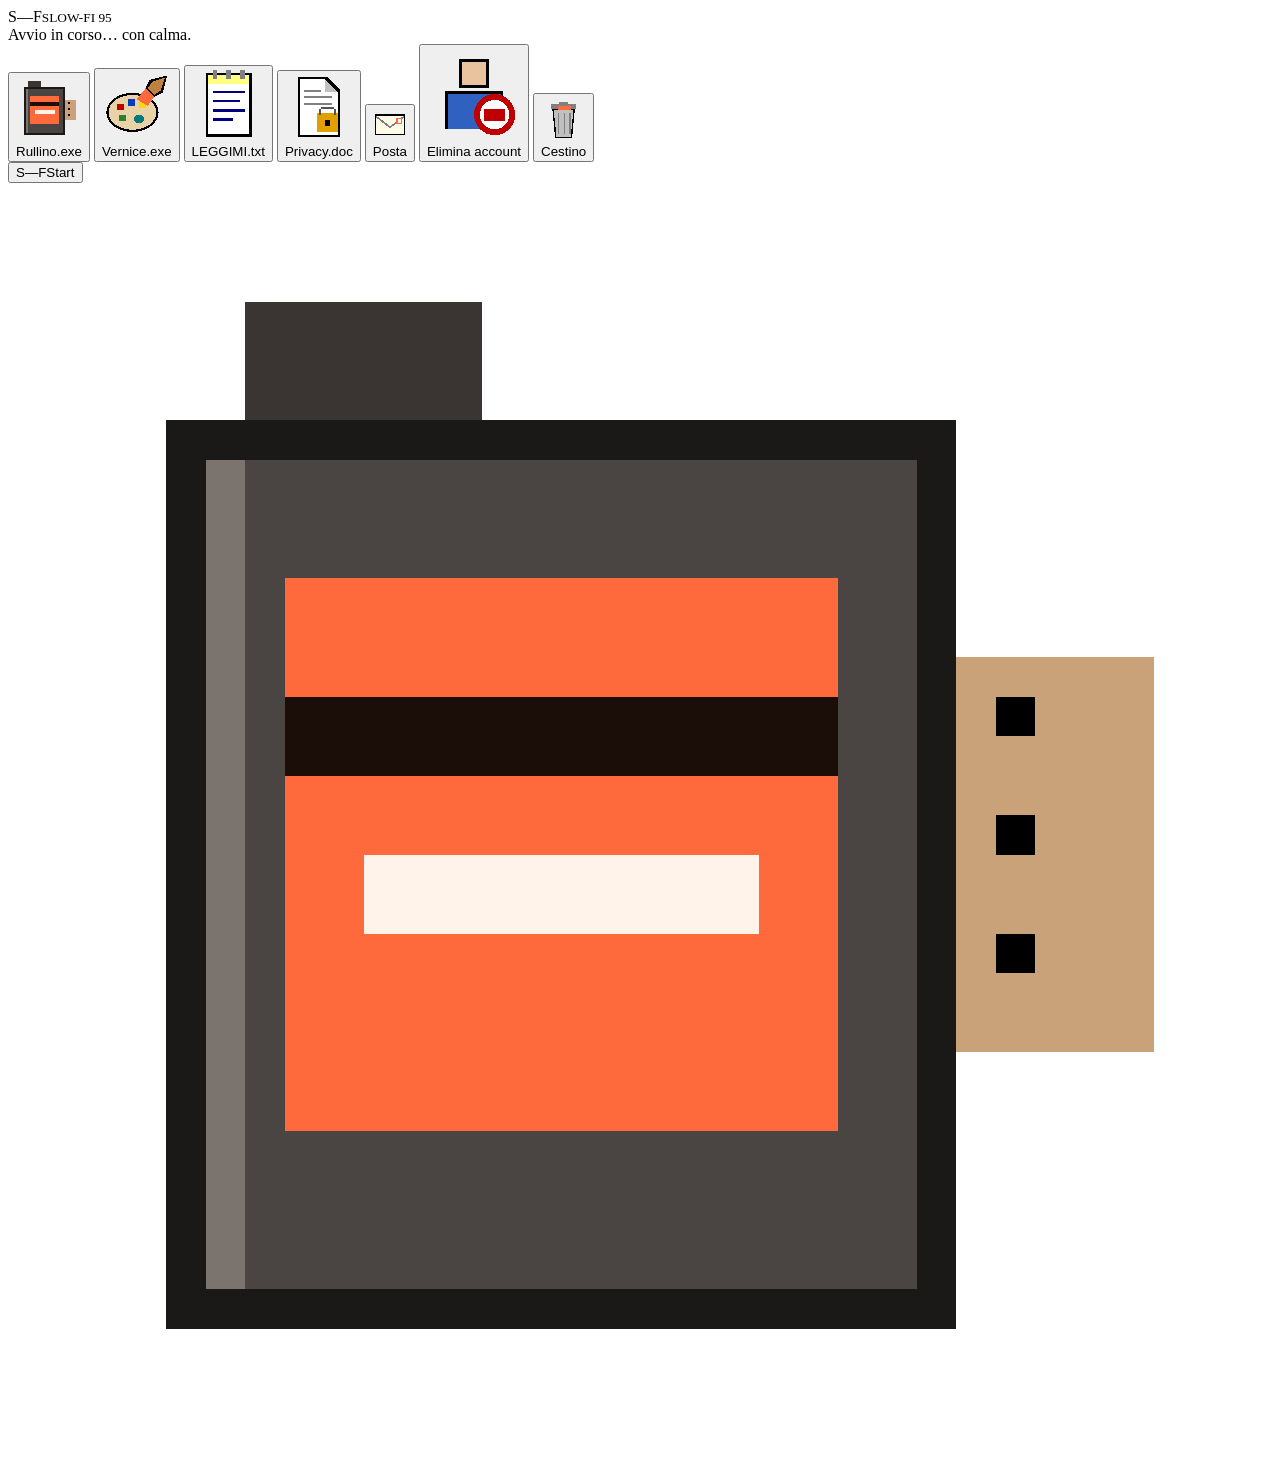
==== commit 8f454de7: "Sito: Vernice.exe, un piccolo Paint (matita, pennello, gomma, secchiello, forme, aerografo, salva PN" ====
--- a/site/index.html
+++ b/site/index.html
@@ -17,6 +17,7 @@
 <main id="desk">
 <nav id="icons" aria-label="Desktop">
 <button class="icon" data-open="rullino"><svg viewBox="0 0 32 32" shape-rendering="crispEdges" aria-hidden="true"><rect x="6" y="3" width="6" height="4" fill="#3a3533"/><rect x="4" y="6" width="20" height="23" fill="#1b1918"/><rect x="5" y="7" width="18" height="21" fill="#4a4542"/><rect x="7" y="10" width="14" height="14" fill="#ff6a3d"/><rect x="7" y="13" width="14" height="2" fill="#1b0e09"/><rect x="9" y="17" width="10" height="2" fill="#fff3ea"/><rect x="24" y="12" width="5" height="10" fill="#c9a27a"/><rect x="25" y="13" width="1" height="1" fill="#000"/><rect x="25" y="16" width="1" height="1" fill="#000"/><rect x="25" y="19" width="1" height="1" fill="#000"/><rect x="5" y="7" width="1" height="21" fill="#7a736e"/></svg><span>Rullino.exe</span></button>
+<button class="icon" data-open="vernice"><svg viewBox="0 0 32 32" shape-rendering="crispEdges" aria-hidden="true"><ellipse cx="14" cy="19" rx="12" ry="9" fill="#000"/><ellipse cx="14" cy="19" rx="11" ry="8" fill="#e8d2a6"/><rect x="7" y="15" width="3" height="3" fill="#c00000"/><rect x="12" y="13" width="3" height="3" fill="#0040c0"/><rect x="17" y="14" width="3" height="3" fill="#ffd700"/><rect x="8" y="20" width="3" height="3" fill="#2e7d32"/><ellipse cx="17" cy="22" rx="2.5" ry="2" fill="#007a78"/><polygon points="22,4 30,2 28,10 24,12 20,8" fill="#000"/><polygon points="23,5 29,3 27,9 24,11 21,8" fill="#c08040"/><polygon points="20,8 24,12 21,16 16,13" fill="#ff6a3d"/></svg><span>Vernice.exe</span></button>
 <button class="icon" data-open="leggimi"><svg viewBox="0 0 32 32" shape-rendering="crispEdges" aria-hidden="true"><rect x="6" y="2" width="20" height="28" fill="#000"/><rect x="7" y="3" width="18" height="26" fill="#fff"/><rect x="7" y="3" width="18" height="4" fill="#ffff80"/><rect x="9" y="1" width="2" height="4" fill="#808080"/><rect x="15" y="1" width="2" height="4" fill="#808080"/><rect x="21" y="1" width="2" height="4" fill="#808080"/><rect x="9" y="10" width="14" height="1" fill="#000080"/><rect x="9" y="14" width="12" height="1" fill="#000080"/><rect x="9" y="18" width="14" height="1" fill="#000080"/><rect x="9" y="22" width="9" height="1" fill="#000080"/></svg><span>LEGGIMI.txt</span></button>
 <button class="icon" data-open="privacy"><svg viewBox="0 0 32 32" shape-rendering="crispEdges" aria-hidden="true"><polygon points="6,2 20,2 26,8 26,30 6,30" fill="#000"/><polygon points="7,3 19,3 25,9 25,29 7,29" fill="#fff"/><polygon points="19,3 19,9 25,9" fill="#c0c0c0"/><rect x="9" y="8" width="8" height="1" fill="#808080"/><rect x="9" y="11" width="13" height="1" fill="#808080"/><rect x="9" y="14" width="13" height="1" fill="#808080"/><rect x="15" y="19" width="10" height="9" fill="#e0a000"/><rect x="17" y="16" width="6" height="1" fill="#555"/><rect x="16" y="17" width="1" height="3" fill="#555"/><rect x="23" y="17" width="1" height="3" fill="#555"/><rect x="19" y="22" width="2" height="3" fill="#000"/></svg><span>Privacy.doc</span></button>
 <button class="icon" data-open="contatti"><svg viewBox="0 0 32 32" shape-rendering="crispEdges" aria-hidden="true"><rect x="2" y="7" width="28" height="19" fill="#000"/><rect x="3" y="8" width="26" height="17" fill="#fffbe6"/><polygon points="3,8 16,18 29,8 29,10 16,20 3,10" fill="#808080"/><rect x="22" y="10" width="5" height="6" fill="#ff6a3d"/><rect x="23" y="11" width="3" height="4" fill="#fff"/></svg><span>Posta</span></button>
@@ -29,6 +30,7 @@
   <div class="side"><b>Slow</b>-Fi 95</div>
   <ul>
 <li><button data-open="rullino"><svg viewBox="0 0 32 32" shape-rendering="crispEdges" aria-hidden="true"><rect x="6" y="3" width="6" height="4" fill="#3a3533"/><rect x="4" y="6" width="20" height="23" fill="#1b1918"/><rect x="5" y="7" width="18" height="21" fill="#4a4542"/><rect x="7" y="10" width="14" height="14" fill="#ff6a3d"/><rect x="7" y="13" width="14" height="2" fill="#1b0e09"/><rect x="9" y="17" width="10" height="2" fill="#fff3ea"/><rect x="24" y="12" width="5" height="10" fill="#c9a27a"/><rect x="25" y="13" width="1" height="1" fill="#000"/><rect x="25" y="16" width="1" height="1" fill="#000"/><rect x="25" y="19" width="1" height="1" fill="#000"/><rect x="5" y="7" width="1" height="21" fill="#7a736e"/></svg><span>Rullino</span></button></li>
+<li><button data-open="vernice"><svg viewBox="0 0 32 32" shape-rendering="crispEdges" aria-hidden="true"><ellipse cx="14" cy="19" rx="12" ry="9" fill="#000"/><ellipse cx="14" cy="19" rx="11" ry="8" fill="#e8d2a6"/><rect x="7" y="15" width="3" height="3" fill="#c00000"/><rect x="12" y="13" width="3" height="3" fill="#0040c0"/><rect x="17" y="14" width="3" height="3" fill="#ffd700"/><rect x="8" y="20" width="3" height="3" fill="#2e7d32"/><ellipse cx="17" cy="22" rx="2.5" ry="2" fill="#007a78"/><polygon points="22,4 30,2 28,10 24,12 20,8" fill="#000"/><polygon points="23,5 29,3 27,9 24,11 21,8" fill="#c08040"/><polygon points="20,8 24,12 21,16 16,13" fill="#ff6a3d"/></svg><span>Vernice</span></button></li>
 <li><button data-open="leggimi"><svg viewBox="0 0 32 32" shape-rendering="crispEdges" aria-hidden="true"><rect x="6" y="2" width="20" height="28" fill="#000"/><rect x="7" y="3" width="18" height="26" fill="#fff"/><rect x="7" y="3" width="18" height="4" fill="#ffff80"/><rect x="9" y="1" width="2" height="4" fill="#808080"/><rect x="15" y="1" width="2" height="4" fill="#808080"/><rect x="21" y="1" width="2" height="4" fill="#808080"/><rect x="9" y="10" width="14" height="1" fill="#000080"/><rect x="9" y="14" width="12" height="1" fill="#000080"/><rect x="9" y="18" width="14" height="1" fill="#000080"/><rect x="9" y="22" width="9" height="1" fill="#000080"/></svg><span>Leggimi</span></button></li>
 <li><button data-open="privacy"><svg viewBox="0 0 32 32" shape-rendering="crispEdges" aria-hidden="true"><polygon points="6,2 20,2 26,8 26,30 6,30" fill="#000"/><polygon points="7,3 19,3 25,9 25,29 7,29" fill="#fff"/><polygon points="19,3 19,9 25,9" fill="#c0c0c0"/><rect x="9" y="8" width="8" height="1" fill="#808080"/><rect x="9" y="11" width="13" height="1" fill="#808080"/><rect x="9" y="14" width="13" height="1" fill="#808080"/><rect x="15" y="19" width="10" height="9" fill="#e0a000"/><rect x="17" y="16" width="6" height="1" fill="#555"/><rect x="16" y="17" width="1" height="3" fill="#555"/><rect x="23" y="17" width="1" height="3" fill="#555"/><rect x="19" y="22" width="2" height="3" fill="#000"/></svg><span>Privacy</span></button></li>
 <li><button data-open="account"><svg viewBox="0 0 32 32" shape-rendering="crispEdges" aria-hidden="true"><rect x="11" y="4" width="10" height="10" fill="#000"/><rect x="12" y="5" width="8" height="8" fill="#e8c39e"/><rect x="6" y="15" width="20" height="13" fill="#000"/><rect x="7" y="16" width="18" height="12" fill="#3060c0"/><circle cx="23" cy="23" r="7" fill="#c00000"/><circle cx="23" cy="23" r="5" fill="#fff"/><polygon points="19.5,21 26.5,21 26.5,25 19.5,25" fill="#c00000"/></svg><span>Eliminare l&#x27;account</span></button></li>
@@ -135,7 +137,7 @@
     <tr><td>Cloudflare Inc., Vercel Inc.</td><td>Dominio slow-fi.app e questo sito</td><td>Rete globale</td></tr>
     <tr><td>Google (Play Store), Apple (App Store)</td><td>Distribuzione dell'app</td><td>Secondo le loro informative</td></tr>
   </table>
-  <p>I fornitori trattano i dati solo per conto nostro. Se un trasferimento avviene fuori dall'UE, si appoggia alle garanzie previste dal GDPR (decisione di adeguatezza UE-USA o clausole contrattuali standard). Questo sito non usa cookie né script.</p>
+  <p>I fornitori trattano i dati solo per conto nostro. Se un trasferimento avviene fuori dall'UE, si appoggia alle garanzie previste dal GDPR (decisione di adeguatezza UE-USA o clausole contrattuali standard). Questo sito non usa cookie né strumenti di tracciamento.</p>
 
   <h2>5. Permessi del telefono</h2>
   <ul>
@@ -200,6 +202,24 @@
   <div><svg viewBox="0 0 32 32" shape-rendering="crispEdges" aria-hidden="true"><rect x="3" y="5" width="26" height="22" fill="#000"/><rect x="4" y="6" width="24" height="20" fill="#c0c0c0"/><rect x="4" y="6" width="24" height="4" fill="#000080"/><rect x="7" y="13" width="18" height="2" fill="#808080"/><rect x="7" y="17" width="12" height="2" fill="#808080"/><rect x="7" y="21" width="15" height="2" fill="#808080"/></svg>ansia_da_like.exe</div>
   <div><svg viewBox="0 0 32 32" shape-rendering="crispEdges" aria-hidden="true"><rect x="6" y="2" width="20" height="28" fill="#000"/><rect x="7" y="3" width="18" height="26" fill="#fff"/><rect x="7" y="3" width="18" height="4" fill="#ffff80"/><rect x="9" y="1" width="2" height="4" fill="#808080"/><rect x="15" y="1" width="2" height="4" fill="#808080"/><rect x="21" y="1" width="2" height="4" fill="#808080"/><rect x="9" y="10" width="14" height="1" fill="#000080"/><rect x="9" y="14" width="12" height="1" fill="#000080"/><rect x="9" y="18" width="14" height="1" fill="#000080"/><rect x="9" y="22" width="9" height="1" fill="#000080"/></svg>filtro_vintage_finto.preset</div>
 </div></div>
+<div id="tpl-vernice" class="src" data-title="Senza nome - Vernice" data-icon="paint" data-w="760" data-h="520" data-body="paint" data-status="Per aiuto, chiedi a un bambino|" hidden>
+<div class="pt-tools" role="toolbar" aria-label="Strumenti">
+  <button class="btn tool on" data-tool="pencil" title="Matita">✎</button>
+  <button class="btn tool" data-tool="brush" title="Pennello">🖌</button>
+  <button class="btn tool" data-tool="eraser" title="Gomma">▭</button>
+  <button class="btn tool" data-tool="fill" title="Secchiello">▼</button>
+  <button class="btn tool" data-tool="line" title="Linea">╱</button>
+  <button class="btn tool" data-tool="rect" title="Rettangolo">□</button>
+  <button class="btn tool" data-tool="ellipse" title="Ellisse">○</button>
+  <button class="btn tool" data-tool="spray" title="Aerografo">∴</button>
+  <div class="pt-sizes"><button class="btn size on" data-size="1">·</button><button class="btn size" data-size="3">•</button><button class="btn size" data-size="7">●</button></div>
+</div>
+<div class="pt-canvas sunken"><canvas width="640" height="400"></canvas></div>
+<div class="pt-bottom">
+  <div class="pt-current sunken"><i class="fg"></i><i class="bg"></i></div>
+  <div class="pt-palette"></div>
+  <div class="pt-actions"><button class="btn" data-act="new">Nuovo</button><button class="btn" data-act="save">Salva .png</button></div>
+</div></div>
 <div id="tpl-spegni" class="src" data-title="Chiudi Slow-Fi" data-icon="power" data-w="380" data-h="170" data-dialog="1" hidden>
 <svg viewBox="0 0 32 32" shape-rendering="crispEdges" aria-hidden="true"><circle cx="16" cy="16" r="13" fill="#000"/><circle cx="16" cy="16" r="12" fill="#fff"/><rect x="14" y="13" width="4" height="11" fill="#000080"/><rect x="14" y="7" width="4" height="4" fill="#000080"/></svg><div><p><b>È ora di spegnere.</b></p><p>Prendi la macchina e vai fuori a scattare: la luce di adesso non torna.</p>
 <div class="row"><button class="btn" data-close>OK</button></div></div></div>
@@ -213,6 +233,7 @@
 <template id="ico-info"><svg viewBox="0 0 32 32" shape-rendering="crispEdges" aria-hidden="true"><circle cx="16" cy="16" r="13" fill="#000"/><circle cx="16" cy="16" r="12" fill="#fff"/><rect x="14" y="13" width="4" height="11" fill="#000080"/><rect x="14" y="7" width="4" height="4" fill="#000080"/></svg></template>
 <template id="ico-power"><svg viewBox="0 0 32 32" shape-rendering="crispEdges" aria-hidden="true"><circle cx="16" cy="17" r="11" fill="none" stroke="#000" stroke-width="3"/><rect x="12" y="2" width="8" height="8" fill="#c0c0c0"/><rect x="14" y="3" width="4" height="13" fill="#c00000"/></svg></template>
 <template id="ico-photo"><svg viewBox="0 0 32 32" shape-rendering="crispEdges" aria-hidden="true"><rect x="3" y="6" width="26" height="20" fill="#000"/><rect x="4" y="7" width="24" height="18" fill="#7ec8f0"/><polygon points="4,25 12,14 18,21 21,18 28,25" fill="#2e7d32"/><rect x="21" y="9" width="4" height="4" fill="#ffd700"/></svg></template>
+<template id="ico-paint"><svg viewBox="0 0 32 32" shape-rendering="crispEdges" aria-hidden="true"><ellipse cx="14" cy="19" rx="12" ry="9" fill="#000"/><ellipse cx="14" cy="19" rx="11" ry="8" fill="#e8d2a6"/><rect x="7" y="15" width="3" height="3" fill="#c00000"/><rect x="12" y="13" width="3" height="3" fill="#0040c0"/><rect x="17" y="14" width="3" height="3" fill="#ffd700"/><rect x="8" y="20" width="3" height="3" fill="#2e7d32"/><ellipse cx="17" cy="22" rx="2.5" ry="2" fill="#007a78"/><polygon points="22,4 30,2 28,10 24,12 20,8" fill="#000"/><polygon points="23,5 29,3 27,9 24,11 21,8" fill="#c08040"/><polygon points="20,8 24,12 21,16 16,13" fill="#ff6a3d"/></svg></template>
 <template id="ico-exe"><svg viewBox="0 0 32 32" shape-rendering="crispEdges" aria-hidden="true"><rect x="3" y="5" width="26" height="22" fill="#000"/><rect x="4" y="6" width="24" height="20" fill="#c0c0c0"/><rect x="4" y="6" width="24" height="4" fill="#000080"/><rect x="7" y="13" width="18" height="2" fill="#808080"/><rect x="7" y="17" width="12" height="2" fill="#808080"/><rect x="7" y="21" width="15" height="2" fill="#808080"/></svg></template>
 </body>
 </html>
